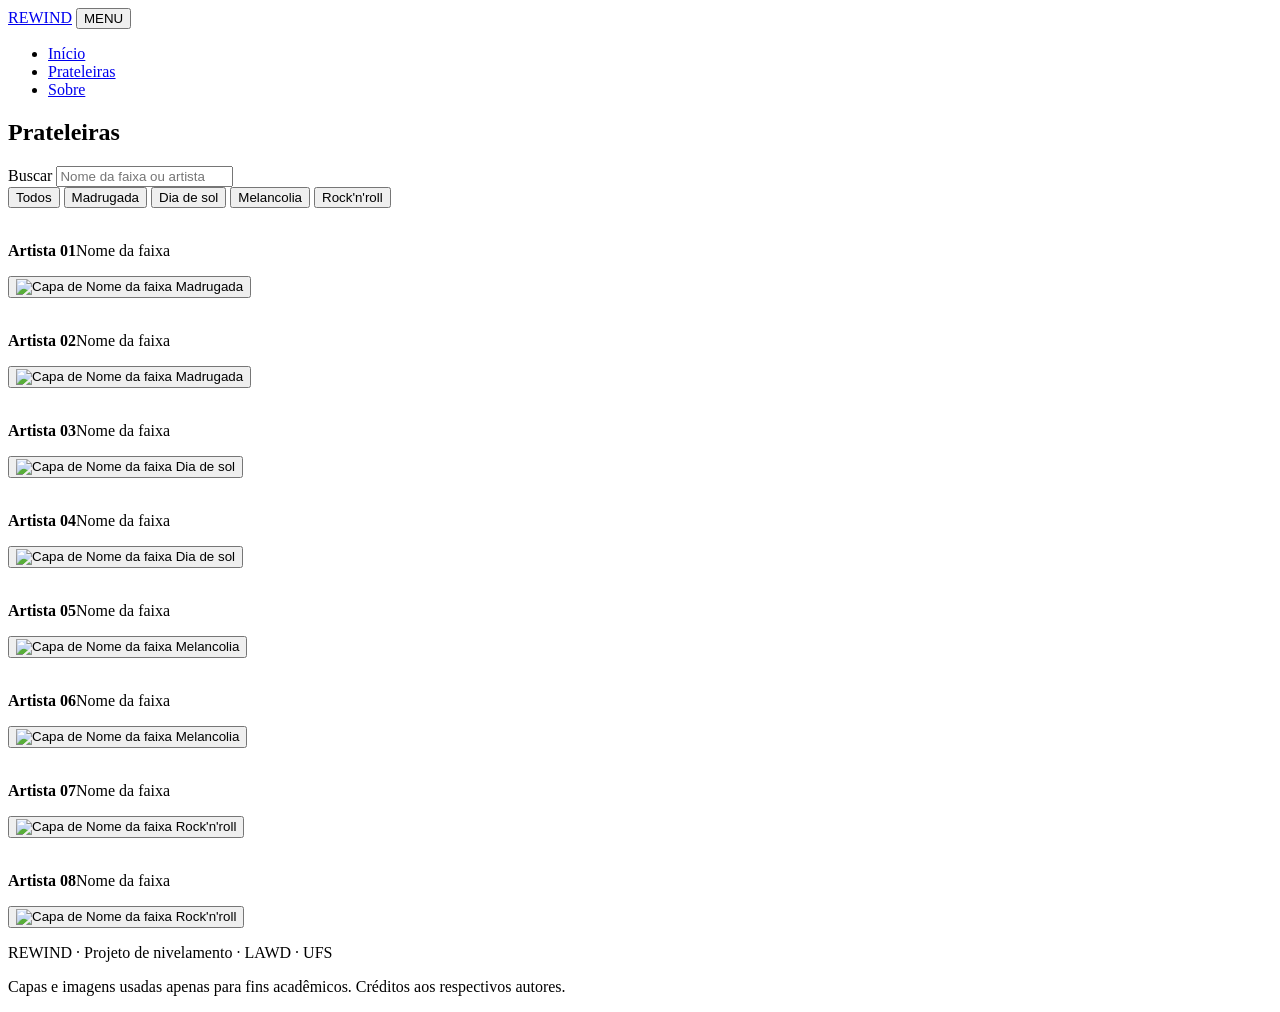
==== catalogo.html @ ed317846 "codigo puro em HTML" ====
<!doctype html>
<html lang="pt-BR">
  <head>
    <meta charset="UTF-8" />
    <meta name="viewport" content="width=device-width, initial-scale=1.0" />
    <title>Prateleiras · REWIND</title>

    <link rel="stylesheet" href="css/variaveis.css" />
    <link rel="stylesheet" href="css/base.css" />
    <link rel="stylesheet" href="css/componentes.css" />
  </head>
  <body>
    <header class="topo">
      <a href="index.html" class="logo">REWIND</a>
      <button class="menu-botao" type="button" aria-label="Abrir menu">
        MENU
      </button>
      <nav class="menu" aria-label="Principal">
        <ul>
          <li><a href="index.html">Início</a></li>
          <li><a href="catalogo.html" class="ativo">Prateleiras</a></li>
          <li><a href="sobre.html">Sobre</a></li>
        </ul>
      </nav>
    </header>

    <main>
      <section class="secao">
        <h1 class="secao-titulo">Prateleiras</h1>

        <!-- ========== BUSCA E FILTROS DE MOOD (ligados com JS na fase 3) ==========
           O data-mood de cada botão tem que bater com o data-mood das fitas. -->
        <div class="controles">
          <label for="busca">Buscar</label>
          <input
            type="search"
            id="busca"
            placeholder="Nome da faixa ou artista"
          />

          <div class="moods" id="moods">
            <button class="mo ativo" type="button" data-mood="todos">
              Todos
            </button>
            <button class="mo" type="button" data-mood="madrugada">
              Madrugada
            </button>
            <button class="mo" type="button" data-mood="sol">Dia de sol</button>
            <button class="mo" type="button" data-mood="melancolia">
              Melancolia
            </button>
            <button class="mo" type="button" data-mood="rock">
              Rock'n'roll
            </button>
          </div>
        </div>

        <!-- ========== FITAS ==========
           Na fase 2 essas fitas saem daqui e passam a ser geradas pelo JS
           a partir do array em js/dados.js. Por enquanto ficam fixas pra
           fechar o visual primeiro.
           Estrutura de cada fita: o K7 (.tp) fica ATRÁS da capa (.sl) e
           desliza pra fora no hover/toque, como o disco saindo da capa de vinil.
           - .tp-img  = foto do K7 (PNG com fundo transparente, em img/fitas/)
           - .lb      = camada de texto por cima do rótulo branco (artista + faixa)
           - .sl-capa = foto da música; .sl-selo = etiqueta com o mood -->
        <div class="grade-vhs" id="lista-fitas">
          <article class="vhs" data-mood="madrugada">
            <div class="tp">
              <img class="tp-img" src="img/fitas/k7.png" alt="" />
              <p class="lb"><b>Artista 01</b><span>Nome da faixa</span></p>
            </div>
            <button
              class="sl"
              type="button"
              aria-label="Abrir fita: Nome da faixa, Artista 01"
            >
              <img
                class="sl-capa"
                src="img/capas/madrugada-01.jpg"
                alt="Capa de Nome da faixa"
              />
              <span class="sl-selo">Madrugada</span>
            </button>
          </article>

          <article class="vhs" data-mood="madrugada">
            <div class="tp">
              <img class="tp-img" src="img/fitas/k7.png" alt="" />
              <p class="lb"><b>Artista 02</b><span>Nome da faixa</span></p>
            </div>
            <button
              class="sl"
              type="button"
              aria-label="Abrir fita: Nome da faixa, Artista 02"
            >
              <img
                class="sl-capa"
                src="img/capas/madrugada-02.jpg"
                alt="Capa de Nome da faixa"
              />
              <span class="sl-selo">Madrugada</span>
            </button>
          </article>

          <article class="vhs" data-mood="sol">
            <div class="tp">
              <img class="tp-img" src="img/fitas/k7.png" alt="" />
              <p class="lb"><b>Artista 03</b><span>Nome da faixa</span></p>
            </div>
            <button
              class="sl"
              type="button"
              aria-label="Abrir fita: Nome da faixa, Artista 03"
            >
              <img
                class="sl-capa"
                src="img/capas/sol-01.jpg"
                alt="Capa de Nome da faixa"
              />
              <span class="sl-selo">Dia de sol</span>
            </button>
          </article>

          <article class="vhs" data-mood="sol">
            <div class="tp">
              <img class="tp-img" src="img/fitas/k7.png" alt="" />
              <p class="lb"><b>Artista 04</b><span>Nome da faixa</span></p>
            </div>
            <button
              class="sl"
              type="button"
              aria-label="Abrir fita: Nome da faixa, Artista 04"
            >
              <img
                class="sl-capa"
                src="img/capas/sol-02.jpg"
                alt="Capa de Nome da faixa"
              />
              <span class="sl-selo">Dia de sol</span>
            </button>
          </article>

          <article class="vhs" data-mood="melancolia">
            <div class="tp">
              <img class="tp-img" src="img/fitas/k7.png" alt="" />
              <p class="lb"><b>Artista 05</b><span>Nome da faixa</span></p>
            </div>
            <button
              class="sl"
              type="button"
              aria-label="Abrir fita: Nome da faixa, Artista 05"
            >
              <img
                class="sl-capa"
                src="img/capas/melancolia-01.jpg"
                alt="Capa de Nome da faixa"
              />
              <span class="sl-selo">Melancolia</span>
            </button>
          </article>

          <article class="vhs" data-mood="melancolia">
            <div class="tp">
              <img class="tp-img" src="img/fitas/k7.png" alt="" />
              <p class="lb"><b>Artista 06</b><span>Nome da faixa</span></p>
            </div>
            <button
              class="sl"
              type="button"
              aria-label="Abrir fita: Nome da faixa, Artista 06"
            >
              <img
                class="sl-capa"
                src="img/capas/melancolia-02.jpg"
                alt="Capa de Nome da faixa"
              />
              <span class="sl-selo">Melancolia</span>
            </button>
          </article>

          <article class="vhs" data-mood="rock">
            <div class="tp">
              <img class="tp-img" src="img/fitas/k7.png" alt="" />
              <p class="lb"><b>Artista 07</b><span>Nome da faixa</span></p>
            </div>
            <button
              class="sl"
              type="button"
              aria-label="Abrir fita: Nome da faixa, Artista 07"
            >
              <img
                class="sl-capa"
                src="img/capas/rock-01.jpg"
                alt="Capa de Nome da faixa"
              />
              <span class="sl-selo">Rock'n'roll</span>
            </button>
          </article>

          <article class="vhs" data-mood="rock">
            <div class="tp">
              <img class="tp-img" src="img/fitas/k7.png" alt="" />
              <p class="lb"><b>Artista 08</b><span>Nome da faixa</span></p>
            </div>
            <button
              class="sl"
              type="button"
              aria-label="Abrir fita: Nome da faixa, Artista 08"
            >
              <img
                class="sl-capa"
                src="img/capas/rock-02.jpg"
                alt="Capa de Nome da faixa"
              />
              <span class="sl-selo">Rock'n'roll</span>
            </button>
          </article>
        </div>
      </section>
    </main>

    <footer class="rodape">
      <p>REWIND · Projeto de nivelamento · LAWD · UFS</p>
      <p>
        Capas e imagens usadas apenas para fins acadêmicos. Créditos aos
        respectivos autores.
      </p>
    </footer>

    <!-- Fase 2 em diante: descomentar quando os arquivos existirem
  <script src="js/dados.js"></script>
  <script src="js/main.js"></script>
  --></body>
</html>
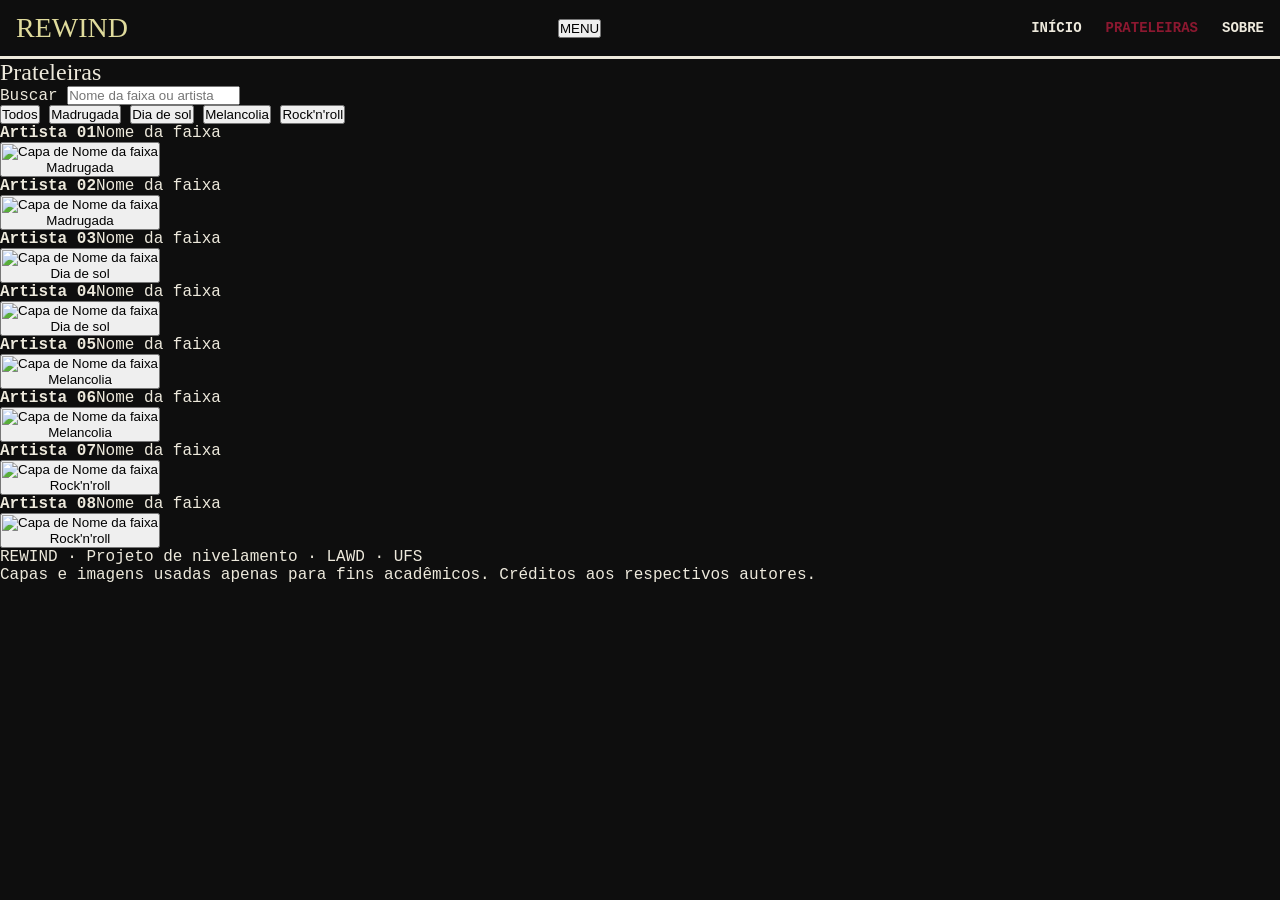
==== commit c815917e: "inicio da estilizacao" ====
--- a/catalogo.html
+++ b/catalogo.html
@@ -60,7 +60,7 @@
            a partir do array em js/dados.js. Por enquanto ficam fixas pra
            fechar o visual primeiro.
            Estrutura de cada fita: o K7 (.tp) fica ATRÁS da capa (.sl) e
-           desliza pra fora no hover/toque, como o disco saindo da capa de vinil.
+           desliza pra fora no hover/toque, como o disco saindo da capa de vinil no site do Andrews.
            - .tp-img  = foto do K7 (PNG com fundo transparente, em img/fitas/)
            - .lb      = camada de texto por cima do rótulo branco (artista + faixa)
            - .sl-capa = foto da música; .sl-selo = etiqueta com o mood -->
--- a/css/variaveis.css
+++ b/css/variaveis.css
@@ -0,0 +1,24 @@
+/* 
+Uso esse arquivo de variáveis CSS para definir as cores, fontes, e tudo que tiver a ver com a identidade visual do site;
+
+Colocamos as variáveis dentro de um seletor específico chamado roots que representa o elemento raiz de todo documento HTML
+Isso significa dizer que todas as variáveis definidas dentro do seletor :root estarão disponíveis para todos os elementos do documento
+
+*/
+
+:root {
+    /* Cores */
+    --cor-fundo: #0E0E0E; /* preto */
+    --cor-fundo-card: #171717; /* cinza escuro */
+    --cor-destaque: #6B1020; /* vermelho escuro */
+    --cor-destaque-hover: #8C1830; /* vermelho mais claro */
+    --cor-alerta: #E0DB9C; /* amarelo */
+
+    /* Textos e Bordas */
+    --cor-texto: #EDE9DC; /* branco */
+    --cor-borda: #EDE9DC; /* branco */
+
+    /* Tipografia */
+    --fonte-titulo: 'Shrikhand', Impact, "Arial Black", cursive;
+    --fonte-texto: 'DM Mono', "Courier New", Courier, monospace;
+}
--- a/css/base.css
+++ b/css/base.css
@@ -0,0 +1,30 @@
+*,*::before,*::after {
+    margin: 0;
+    padding: 0; /* Aqui eu meio que resetei o espaçamento que já vem do navegador para ter controle total do visual */
+    box-sizing: border-box;
+}
+
+body { 
+    background-color: var(--cor-fundo);
+    color: var(--cor-texto);
+    font-family: var(--fonte-texto);
+}
+
+/* Títulos */
+h1,h2,h3,h4,h5,h6 {
+    font-family: var(--fonte-titulo);
+    font-weight: normal; /* precisei colocar isso porque a fonte do titulo já é bem grossa, então não precisava de mais peso */
+}
+
+/* Links*/
+
+a {
+    text-decoration: none; /* Aqui eu removi o sublinhado dos links */
+    color: inherit; /* Descobri que o inherit faz com que o link herde a cor do elemento pai, então se o link estiver dentro de um parágrafo, ele vai ter a mesma cor do parágrafo */
+}
+
+/* Imagens */
+img {
+    max-width: 100%; /* Aqui eu fiz com que a imagem nunca ultrapasse o tamanho do elemento pai */
+    display: block; /* Aqui eu removi o espaçamento que o navegador coloca embaixo da imagem */
+}
--- a/css/componentes.css
+++ b/css/componentes.css
@@ -0,0 +1,43 @@
+/* 
+É com esse arquivo que vou criar os componentes reutilizáveis do projeto
+Estilizo partes específicas do site, como o cabeçalho, o rodapé, os cards, os botões, etc.
+*/
+
+/* Cabeçalho */
+.topo {
+    display: flex; /* faz o cabeçalho ser uma linha flexivel */
+    justify-content: space-between; /* Joga um item pra cada lado */
+    align-items: center; /* Centraliza os itens verticalmente */
+    padding: 12px 16px; /* Espaçamento interno */
+
+    border-bottom: 3px solid var(--cor-borda); /* Coloca uma borda embaixo do cabeçalho */
+}
+
+.logo{
+    font-family: var(--fonte-titulo); /* Coloca a fonte do titulo */
+    font-size: 28px; /* Coloca o tamanho da fonte do titulo */
+    color: var(--cor-alerta); /* Coloca a cor do titulo */
+    text-transform: uppercase; /* Coloca o titulo em caixa alta */
+}
+
+.menu-botao{
+    display: hidden; /* Esconde o botão do menu */
+}
+
+.menu ul {
+    list-style: none; /* Remove os marcadores da lista */
+    display: flex; /* Faz a lista ser uma linha flexivel */
+    gap: 24px; /* Coloca um espaçamento entre os itens da lista */
+}
+
+.menu a {
+    text-transform: uppercase; /* Coloca os links em caixa alta */
+    font-weight: bold; /* Coloca os links em negrito */
+    font-size: 14px; /* Coloca o tamanho da fonte dos links */
+    transition: color 0.3s; /* Coloca uma transição suave ao mudar de cor */
+}
+
+.menu a:hover,
+.menu a.ativo {
+    color: var(--cor-destaque-hover); /* Coloca a cor do link ao passar o mouse */
+}
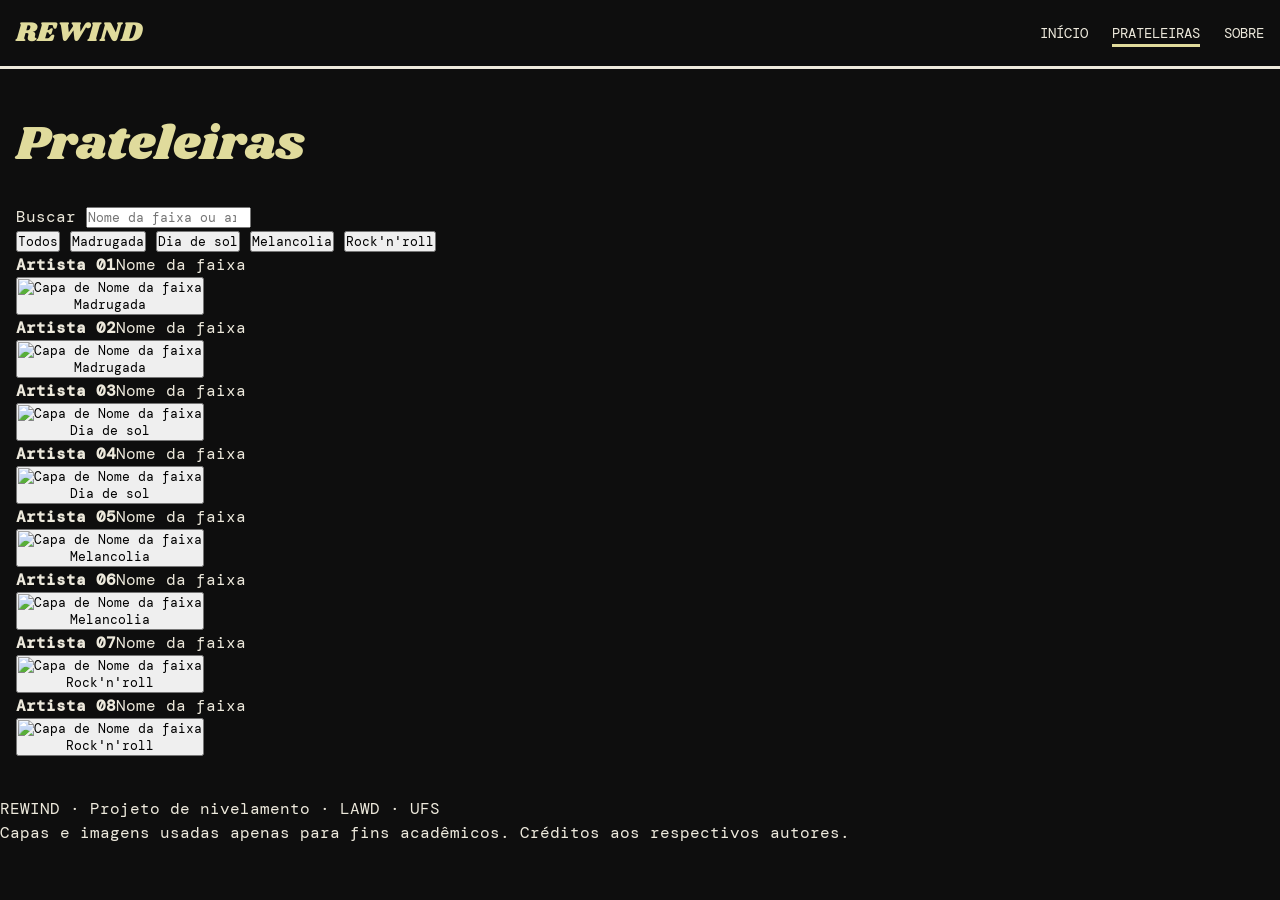
==== commit c63f724d: "Estilizacao parcial do site" ====
--- a/catalogo.html
+++ b/catalogo.html
@@ -58,13 +58,8 @@
         <!-- ========== FITAS ==========
            Na fase 2 essas fitas saem daqui e passam a ser geradas pelo JS
            a partir do array em js/dados.js. Por enquanto ficam fixas pra
-           fechar o visual primeiro.
-           Estrutura de cada fita: o K7 (.tp) fica ATRÁS da capa (.sl) e
-           desliza pra fora no hover/toque, como o disco saindo da capa de vinil no site do Andrews.
-           - .tp-img  = foto do K7 (PNG com fundo transparente, em img/fitas/)
-           - .lb      = camada de texto por cima do rótulo branco (artista + faixa)
-           - .sl-capa = foto da música; .sl-selo = etiqueta com o mood -->
-        <div class="grade-vhs" id="lista-fitas">
+           fechar o visual primeiro. -->
+        <div class="grade-fitas" id="lista-fitas">
           <article class="vhs" data-mood="madrugada">
             <div class="tp">
               <img class="tp-img" src="img/fitas/k7.png" alt="" />
@@ -228,8 +223,8 @@
       </p>
     </footer>
 
-    <!-- Fase 2 em diante: descomentar quando os arquivos existirem
+    <script src="js/main.js"></script>
+    <!-- Fase 2: depois de criar o dados.js, adicionar antes do main.js:
   <script src="js/dados.js"></script>
-  <script src="js/main.js"></script>
   --></body>
 </html>
--- a/css/variaveis.css
+++ b/css/variaveis.css
@@ -1,24 +1,36 @@
-/* 
-Uso esse arquivo de variáveis CSS para definir as cores, fontes, e tudo que tiver a ver com a identidade visual do site;
+/* ==========================================
+   VARIÁVEIS.CSS
+   Aqui guardamos nossas cores, fontes e 
+   medidas padrão do design brutalista.
+   ========================================== */
 
-Colocamos as variáveis dentro de um seletor específico chamado roots que representa o elemento raiz de todo documento HTML
-Isso significa dizer que todas as variáveis definidas dentro do seletor :root estarão disponíveis para todos os elementos do documento
-
-*/
+/* Importando as fontes do Google Fonts (o @import precisa ser a primeira coisa do arquivo) */
+@import url("https://fonts.googleapis.com/css2?family=DM+Mono:wght@400;500&family=Shrikhand&display=swap");
 
 :root {
-    /* Cores */
-    --cor-fundo: #0E0E0E; /* preto */
-    --cor-fundo-card: #171717; /* cinza escuro */
-    --cor-destaque: #6B1020; /* vermelho escuro */
-    --cor-destaque-hover: #8C1830; /* vermelho mais claro */
-    --cor-alerta: #E0DB9C; /* amarelo */
+  /* Cores baseadas no guia de estilo */
+  --cor-fundo: #0e0e0e; /* Preto */
+  --cor-fundo-card: #171717; /* Preto 2 */
+  --cor-destaque: #6b1020; /* Vinho */
+  --cor-destaque-hover: #8c1830;
+  --cor-alerta: #e0db9c; /* Amarelo pastel */
+  --cor-secundaria: #12233f; /* Azul escuro */
 
-    /* Textos e Bordas */
-    --cor-texto: #EDE9DC; /* branco */
-    --cor-borda: #EDE9DC; /* branco */
+  /* Textos e Bordas */
+  --cor-texto: #ede9dc; /* Off-white */
+  --cor-borda: #ede9dc;
 
-    /* Tipografia */
-    --fonte-titulo: 'Shrikhand', Impact, "Arial Black", cursive;
-    --fonte-texto: 'DM Mono', "Courier New", Courier, monospace;
-}+  /* Cor de cada mood (usada nos blocos da home e no "filtro" das capas) */
+  --mood-madrugada: #3b5b8f;
+  --mood-sol: #c9c27a;
+  --mood-melancolia: #8c1830;
+  --mood-rock: #5a1220;
+
+  /* Tipografia */
+  --fonte-titulo: "Shrikhand", Impact, "Arial Black", cursive;
+  --fonte-texto: "DM Mono", "Courier New", Courier, monospace;
+
+  /* Medidas que se repetem */
+  --borda: 3px solid var(--cor-borda);
+  --sombra: 6px 6px 0 var(--cor-destaque);
+}
--- a/css/base.css
+++ b/css/base.css
@@ -1,30 +1,51 @@
-*,*::before,*::after {
-    margin: 0;
-    padding: 0; /* Aqui eu meio que resetei o espaçamento que já vem do navegador para ter controle total do visual */
-    box-sizing: border-box;
+*,
+*::before,
+*::after {
+  margin: 0;
+  padding: 0; /* Reset do espaçamento do navegador para ter controle total do visual */
+  box-sizing: border-box;
 }
 
-body { 
-    background-color: var(--cor-fundo);
-    color: var(--cor-texto);
-    font-family: var(--fonte-texto);
+body {
+  background-color: var(--cor-fundo);
+  color: var(--cor-texto);
+  font-family: var(--fonte-texto);
+  line-height: 1.5;
 }
 
 /* Títulos */
-h1,h2,h3,h4,h5,h6 {
-    font-family: var(--fonte-titulo);
-    font-weight: normal; /* precisei colocar isso porque a fonte do titulo já é bem grossa, então não precisava de mais peso */
+h1,
+h2,
+h3,
+h4,
+h5,
+h6 {
+  font-family: var(--fonte-titulo);
+  font-weight: normal; /* A fonte do título já é bem grossa, não precisa de mais peso */
 }
 
-/* Links*/
-
+/* Links */
 a {
-    text-decoration: none; /* Aqui eu removi o sublinhado dos links */
-    color: inherit; /* Descobri que o inherit faz com que o link herde a cor do elemento pai, então se o link estiver dentro de um parágrafo, ele vai ter a mesma cor do parágrafo */
+  text-decoration: none; /* Remove o sublinhado dos links */
+  color: inherit; /* Faz com que o link herde a cor do elemento pai */
 }
 
 /* Imagens */
 img {
-    max-width: 100%; /* Aqui eu fiz com que a imagem nunca ultrapasse o tamanho do elemento pai */
-    display: block; /* Aqui eu removi o espaçamento que o navegador coloca embaixo da imagem */
-}+  max-width: 100%; /* Garante que a imagem nunca vaze da tela */
+  display: block; /* Remove o espaçamento invisível embaixo das imagens */
+}
+
+/* Botões herdam a fonte do site (por padrão o navegador usa outra) */
+button,
+input {
+  font-family: inherit;
+}
+
+/* Foco visível pra quem navega com teclado */
+a:focus-visible,
+button:focus-visible,
+input:focus-visible {
+  outline: 3px solid var(--cor-alerta);
+  outline-offset: 3px;
+}
--- a/css/componentes.css
+++ b/css/componentes.css
@@ -1,43 +1,154 @@
-/* 
-É com esse arquivo que vou criar os componentes reutilizáveis do projeto
-Estilizo partes específicas do site, como o cabeçalho, o rodapé, os cards, os botões, etc.
-*/
-
-/* Cabeçalho */
+/* --- CABEÇALHO --- */
 .topo {
-    display: flex; /* faz o cabeçalho ser uma linha flexivel */
-    justify-content: space-between; /* Joga um item pra cada lado */
-    align-items: center; /* Centraliza os itens verticalmente */
-    padding: 12px 16px; /* Espaçamento interno */
-
-    border-bottom: 3px solid var(--cor-borda); /* Coloca uma borda embaixo do cabeçalho */
+  display: flex; /* Faz o cabeçalho ser uma linha flexível */
+  justify-content: space-between; /* Joga um item pra cada lado (logo na esquerda, menu na direita) */
+  align-items: center; /* Centraliza os itens verticalmente */
+  flex-wrap: wrap; /* No celular o menu quebra pra linha de baixo */
+  padding: 12px 16px; /* Espaçamento interno */
+  border-bottom: 3px solid var(--cor-borda); /* Borda dura embaixo do cabeçalho */
 }
 
-.logo{
-    font-family: var(--fonte-titulo); /* Coloca a fonte do titulo */
-    font-size: 28px; /* Coloca o tamanho da fonte do titulo */
-    color: var(--cor-alerta); /* Coloca a cor do titulo */
-    text-transform: uppercase; /* Coloca o titulo em caixa alta */
+.logo {
+  font-family: var(--fonte-titulo);
+  font-size: 28px;
+  color: var(--cor-alerta);
+  text-transform: uppercase;
 }
 
-.menu-botao{
-    display: hidden; /* Esconde o botão do menu */
-}
-
+/* --- MENU / NAVEGAÇÃO --- */
 .menu ul {
-    list-style: none; /* Remove os marcadores da lista */
-    display: flex; /* Faz a lista ser uma linha flexivel */
-    gap: 24px; /* Coloca um espaçamento entre os itens da lista */
+  list-style: none; /* Tira as bolinhas da lista */
+  display: flex;
+  gap: 24px;
 }
 
 .menu a {
-    text-transform: uppercase; /* Coloca os links em caixa alta */
-    font-weight: bold; /* Coloca os links em negrito */
-    font-size: 14px; /* Coloca o tamanho da fonte dos links */
-    transition: color 0.3s; /* Coloca uma transição suave ao mudar de cor */
+  font-size: 14px;
+  text-transform: uppercase;
+  padding-bottom: 2px;
+  border-bottom: 3px solid transparent; /* Deixa o link com a mesma altura do hover, mas invisível */
 }
 
 .menu a:hover,
 .menu a.ativo {
-    color: var(--cor-destaque-hover); /* Coloca a cor do link ao passar o mouse */
-}+  border-bottom-color: var(
+    --cor-alerta
+  ); /* reserva o espaço da borda, mas deixa invisível */
+}
+
+/* O botão MENU só aparece no celular*/
+.menu-botao {
+  display: none; /* Esconde o botão no desktop */
+  background: var(--cor-destaque); /* Fundo Vinho (--cor-destaque) */
+  color: var(--cor-alerta); /* Texto Amarelo (--cor-alerta) */
+  border: 2px solid var(--cor-borda); /* Borda Off-white (--cor-borda) */
+  border-radius: 0;
+  padding: 6px 12px;
+  font-size: 13px;
+  cursor: pointer; /* Transforma o mouse numa "mãozinha" ao passar por cima (achei legal)*/
+}
+
+/* HERO (primeira tela da minha home) */
+.hero {
+  padding: 48px 16px 40px;
+}
+
+.hero-titulo {
+  font-size: clamp(
+    3.5rem,
+    18vw,
+    9rem
+  ); /* Faz o título crescer e encolher conforme a tela */
+  line-height: 1;
+  text-transform: uppercase;
+  color: var(--cor-texto);
+  text-shadow: 5px 5px 0 var(--cor-destaque); /* Sombra dura do título */
+  margin-bottom: 16px;
+}
+
+.hero-texto {
+  max-width: 36ch; /* Limita a largura do texto pra não ficar muito grande */
+  margin-bottom: 28px;
+}
+
+/* Botão */
+.botao {
+  display: inline-block;
+  background-color: var(--cor-destaque);
+  color: var(--cor-alerta);
+  border: var(--borda);
+  box-shadow: 6px 6px 0var (--cor-alerta);
+  padding: 12px 22px;
+  text-transform: uppercase;
+  transition:
+    0.15s,
+    box-shadow 0.15s; /* Faz a transição do hover ser suave */
+}
+
+.botao:hover {
+  background: var(--cor-destaque-hover);
+  transform: translate(-1px, -1px); /* O botão "sobe" e a sombra cresce */
+  box-shadow: px 9px 0 var(--cor-alerta);
+}
+
+.faixa {
+  overflow: hidden; /* Esconde a parte do texto que "vaza" da faixa */
+  background: var(--cor-destaque);
+  color: var(--cor-alerta);
+  border-block: var(--fonte-titulo);
+  padding: 8px 0;
+  font-family: var(--fonte-titulo);
+  text-transform: uppercase;
+}
+
+.faixa-trilho {
+  display: inline-block;
+  white-space: nowrap; /* Faz o texto não quebrar de linha */
+  animation: faixa-rolagem 20s linear infinite; /* Faz o texto rolar infinitamente */
+}
+
+@keyframes rolar {
+  to {
+    transform: translateX(-50%);
+  } /* Faz o texto rolar até sumir da tela */
+}
+
+/* SEÇÕES */
+
+.secao {
+  padding: 40px 16px;
+}
+
+.secao-azul {
+  background: var(--cor-secundaria);
+  border-block: var(--borda);
+}
+
+.secao-titulo {
+  font-size: clamp(1.8rem, 7vw, 3rem);
+  margin-bottom: 24px;
+  color: var(--cor-alerta);
+}
+
+/* Blocos de mood*/
+
+.grade-moods {
+  font-size: clamp(1.8rem, 7vw, 3rem);
+  grid-template-columns: repeat(auto-fit, minmax(150px, 1fr));
+  gap: 16px;
+}
+
+.mood-bloco {
+  display: flex;
+  align-items: flex-end; /* Faz o texto ficar embaixo da imagem */
+  min-height: 130px; /* Garante que todos os blocos tenham a mesma altura */
+  padding: 12px;
+  border: var(--borda);
+  box-shadow: var(--sombra);
+  font-family: var(--fonte-titulo);
+  font-size: 1.4rem;
+  color: var(--cor-texto);
+  transition:
+    transform 0.15s,
+    box-shadow 0.15s;
+}
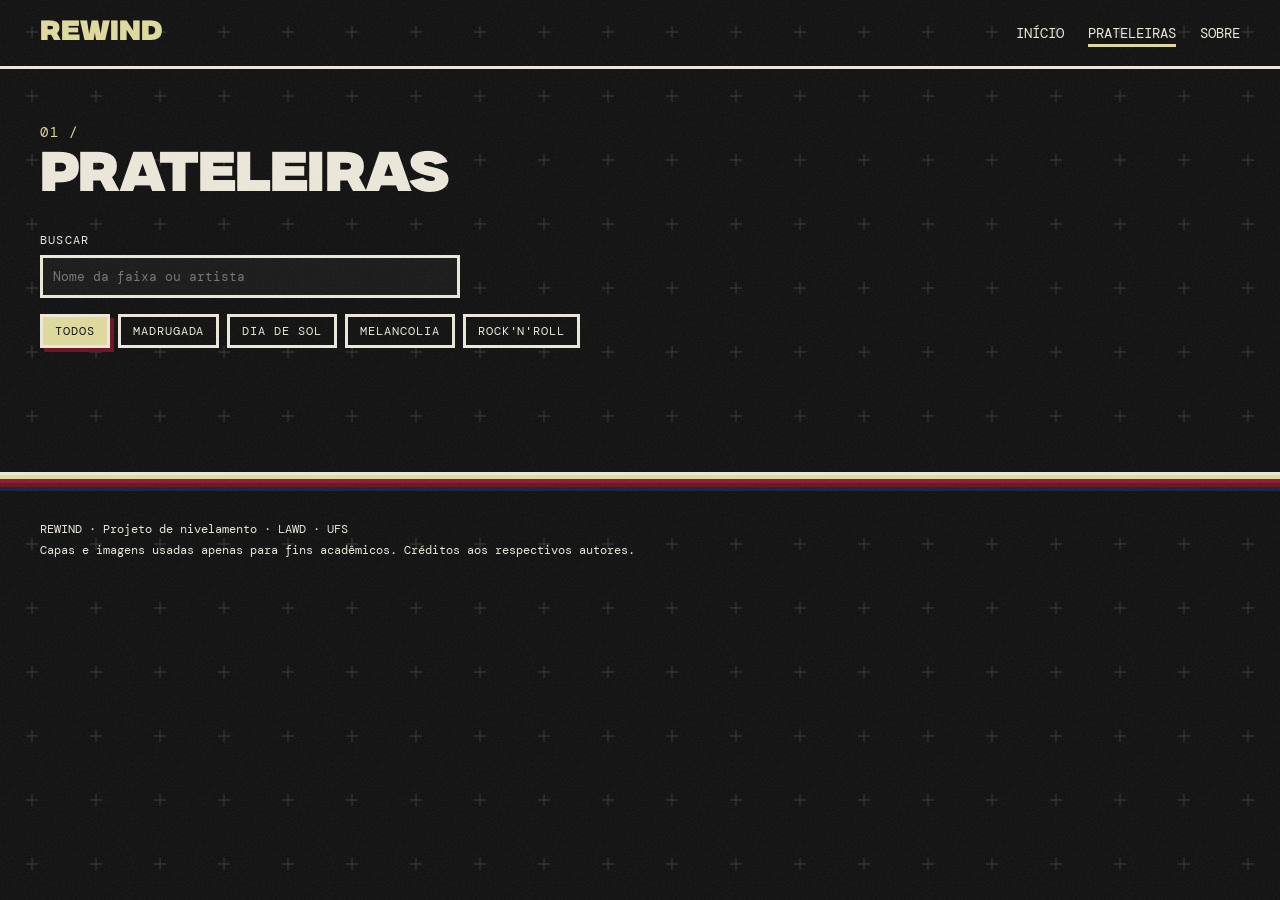
==== commit 73ab404b: "Fase 2 e 3: cards via JS, filtro e busca, fundo com textura, fontes" ====
--- a/catalogo.html
+++ b/catalogo.html
@@ -59,159 +59,7 @@
            Na fase 2 essas fitas saem daqui e passam a ser geradas pelo JS
            a partir do array em js/dados.js. Por enquanto ficam fixas pra
            fechar o visual primeiro. -->
-        <div class="grade-fitas" id="lista-fitas">
-          <article class="vhs" data-mood="madrugada">
-            <div class="tp">
-              <img class="tp-img" src="img/fitas/k7.png" alt="" />
-              <p class="lb"><b>Artista 01</b><span>Nome da faixa</span></p>
-            </div>
-            <button
-              class="sl"
-              type="button"
-              aria-label="Abrir fita: Nome da faixa, Artista 01"
-            >
-              <img
-                class="sl-capa"
-                src="img/capas/madrugada-01.jpg"
-                alt="Capa de Nome da faixa"
-              />
-              <span class="sl-selo">Madrugada</span>
-            </button>
-          </article>
-
-          <article class="vhs" data-mood="madrugada">
-            <div class="tp">
-              <img class="tp-img" src="img/fitas/k7.png" alt="" />
-              <p class="lb"><b>Artista 02</b><span>Nome da faixa</span></p>
-            </div>
-            <button
-              class="sl"
-              type="button"
-              aria-label="Abrir fita: Nome da faixa, Artista 02"
-            >
-              <img
-                class="sl-capa"
-                src="img/capas/madrugada-02.jpg"
-                alt="Capa de Nome da faixa"
-              />
-              <span class="sl-selo">Madrugada</span>
-            </button>
-          </article>
-
-          <article class="vhs" data-mood="sol">
-            <div class="tp">
-              <img class="tp-img" src="img/fitas/k7.png" alt="" />
-              <p class="lb"><b>Artista 03</b><span>Nome da faixa</span></p>
-            </div>
-            <button
-              class="sl"
-              type="button"
-              aria-label="Abrir fita: Nome da faixa, Artista 03"
-            >
-              <img
-                class="sl-capa"
-                src="img/capas/sol-01.jpg"
-                alt="Capa de Nome da faixa"
-              />
-              <span class="sl-selo">Dia de sol</span>
-            </button>
-          </article>
-
-          <article class="vhs" data-mood="sol">
-            <div class="tp">
-              <img class="tp-img" src="img/fitas/k7.png" alt="" />
-              <p class="lb"><b>Artista 04</b><span>Nome da faixa</span></p>
-            </div>
-            <button
-              class="sl"
-              type="button"
-              aria-label="Abrir fita: Nome da faixa, Artista 04"
-            >
-              <img
-                class="sl-capa"
-                src="img/capas/sol-02.jpg"
-                alt="Capa de Nome da faixa"
-              />
-              <span class="sl-selo">Dia de sol</span>
-            </button>
-          </article>
-
-          <article class="vhs" data-mood="melancolia">
-            <div class="tp">
-              <img class="tp-img" src="img/fitas/k7.png" alt="" />
-              <p class="lb"><b>Artista 05</b><span>Nome da faixa</span></p>
-            </div>
-            <button
-              class="sl"
-              type="button"
-              aria-label="Abrir fita: Nome da faixa, Artista 05"
-            >
-              <img
-                class="sl-capa"
-                src="img/capas/melancolia-01.jpg"
-                alt="Capa de Nome da faixa"
-              />
-              <span class="sl-selo">Melancolia</span>
-            </button>
-          </article>
-
-          <article class="vhs" data-mood="melancolia">
-            <div class="tp">
-              <img class="tp-img" src="img/fitas/k7.png" alt="" />
-              <p class="lb"><b>Artista 06</b><span>Nome da faixa</span></p>
-            </div>
-            <button
-              class="sl"
-              type="button"
-              aria-label="Abrir fita: Nome da faixa, Artista 06"
-            >
-              <img
-                class="sl-capa"
-                src="img/capas/melancolia-02.jpg"
-                alt="Capa de Nome da faixa"
-              />
-              <span class="sl-selo">Melancolia</span>
-            </button>
-          </article>
-
-          <article class="vhs" data-mood="rock">
-            <div class="tp">
-              <img class="tp-img" src="img/fitas/k7.png" alt="" />
-              <p class="lb"><b>Artista 07</b><span>Nome da faixa</span></p>
-            </div>
-            <button
-              class="sl"
-              type="button"
-              aria-label="Abrir fita: Nome da faixa, Artista 07"
-            >
-              <img
-                class="sl-capa"
-                src="img/capas/rock-01.jpg"
-                alt="Capa de Nome da faixa"
-              />
-              <span class="sl-selo">Rock'n'roll</span>
-            </button>
-          </article>
-
-          <article class="vhs" data-mood="rock">
-            <div class="tp">
-              <img class="tp-img" src="img/fitas/k7.png" alt="" />
-              <p class="lb"><b>Artista 08</b><span>Nome da faixa</span></p>
-            </div>
-            <button
-              class="sl"
-              type="button"
-              aria-label="Abrir fita: Nome da faixa, Artista 08"
-            >
-              <img
-                class="sl-capa"
-                src="img/capas/rock-02.jpg"
-                alt="Capa de Nome da faixa"
-              />
-              <span class="sl-selo">Rock'n'roll</span>
-            </button>
-          </article>
-        </div>
+        <div class="grade-fitas" id="lista-fitas"></div>
       </section>
     </main>
 
@@ -222,9 +70,7 @@
         respectivos autores.
       </p>
     </footer>
-
+    <script src="js/dados.js"></script>
     <script src="js/main.js"></script>
-    <!-- Fase 2: depois de criar o dados.js, adicionar antes do main.js:
-  <script src="js/dados.js"></script>
-  --></body>
+  </body>
 </html>
--- a/css/variaveis.css
+++ b/css/variaveis.css
@@ -5,7 +5,38 @@
    ========================================== */
 
 /* Importando as fontes do Google Fonts (o @import precisa ser a primeira coisa do arquivo) */
-@import url("https://fonts.googleapis.com/css2?family=DM+Mono:wght@400;500&family=Shrikhand&display=swap");
+@import url("https://fonts.googleapis.com/css2?family=DM+Mono:wght@400;500&display=swap");
+
+/* Fonte dos títulos (arquivo local, na pasta fonts/).
+   O caminho começa com ../ porque este CSS está dentro de css/ e a pasta fonts/ fica ao lado dela. */
+@font-face {
+  font-family: "JHC Mauriac";
+  src:
+    url("../fonts/JHCMauriac-ExtraBold.otf") format("opentype"),
+    url("../fonts/JHCMauriac-ExtraBold.ttf") format("truetype");
+  /* Só existe o peso ExtraBold. Declarar o intervalo evita que o navegador invente um negrito falso. */
+  font-weight: 100 900;
+  font-style: normal;
+  font-display: swap; /* Mostra a fonte reserva enquanto a nossa carrega */
+}
+
+@font-face {
+  font-family: "JHC Mauriac";
+  src:
+    url("../fonts/JHCMauriac-ExtraBoldItalic.otf") format("opentype"),
+    url("../fonts/JHCMauriac-ExtraBoldItalic.ttf") format("truetype");
+  font-weight: 100 900;
+  font-style: italic;
+  font-display: swap;
+}
+
+@font-face {
+  font-family: "Milker";
+  src: url("../fonts/Milker.otf") format("opentype");
+  font-weight: normal;
+  font-style: normal;
+  font-display: swap;
+}
 
 :root {
   /* Cores baseadas no guia de estilo */
@@ -27,10 +58,29 @@
   --mood-rock: #5a1220;
 
   /* Tipografia */
-  --fonte-titulo: "Shrikhand", Impact, "Arial Black", cursive;
+  --fonte-mauriac:
+    "JHC Mauriac", Georgia, "Times New Roman", serif; /* Serifa larga e pesada, mais retrô */
+  --fonte-milker:
+    "Milker", Impact, "Arial Black", sans-serif; /* Sem serifa, extra larga, mais brutalista */
+  --fonte-titulo: var(
+    --fonte-milker
+  ); /* PARA COMPARAR: troque por var(--fonte-mauriac) */
   --fonte-texto: "DM Mono", "Courier New", Courier, monospace;
 
   /* Medidas que se repetem */
   --borda: 3px solid var(--cor-borda);
   --sombra: 6px 6px 0 var(--cor-destaque);
+
+  /* Listras horizontais, tiradas das capas de VHS retrô. Aparecem em vários lugares do site pra amarrar o visual */
+  --listras: linear-gradient(
+    to bottom,
+    var(--cor-alerta) 0 25%,
+    var(--cor-destaque-hover) 25% 50%,
+    var(--cor-destaque) 50% 75%,
+    var(--cor-secundaria) 75% 100%
+  );
+
+  /* Largura máxima do conteúdo em telas grandes */
+  --largura-max: 1200px;
+  --margem-lateral: max(16px, calc((100vw - var(--largura-max)) / 2));
 }
--- a/css/base.css
+++ b/css/base.css
@@ -1,3 +1,8 @@
+/* ==========================================
+   BASE.CSS
+   Reset de navegador e estilos globais de tags
+   ========================================== */
+
 *,
 *::before,
 *::after {
@@ -49,3 +54,41 @@
   outline: 3px solid var(--cor-alerta);
   outline-offset: 3px;
 }
+
+/* ==========================================
+   FUNDO COM TEXTURA (sem gradiente)
+   Três camadas, todas em SVG dentro do próprio CSS:
+   1) cruzinhas de registro de impressão no fundo
+   2) grão de filme por cima de tudo
+   3) pontilhado (meio-tom) nas seções azuis
+   ========================================== */
+
+/* 1) Cruzinhas: ficam ATRÁS do conteúdo (z-index negativo) */
+body::before {
+  content: "";
+  position: fixed; /* Acompanha a tela quando rola */
+  inset: 0;
+  z-index: -1;
+  pointer-events: none; /* Não atrapalha cliques */
+  background-image: url("data:image/svg+xml,%3Csvg xmlns='http://www.w3.org/2000/svg' width='64' height='64'%3E%3Cpath d='M32 26v12M26 32h12' stroke='%23EDE9DC' stroke-width='1.5' fill='none'/%3E%3C/svg%3E");
+  background-size: 64px 64px;
+  opacity: 0.14;
+}
+
+/* 2) Grão: fica POR CIMA de tudo, bem fraquinho, e dá cara de impressão/fita antiga */
+body::after {
+  content: "";
+  position: fixed;
+  inset: 0;
+  z-index: 100;
+  pointer-events: none;
+  background-image: url("data:image/svg+xml,%3Csvg xmlns='http://www.w3.org/2000/svg' width='200' height='200'%3E%3Cfilter id='n'%3E%3CfeTurbulence type='fractalNoise' baseFrequency='.8' numOctaves='2' stitchTiles='stitch'/%3E%3CfeColorMatrix type='saturate' values='0'/%3E%3C/filter%3E%3Crect width='100%25' height='100%25' filter='url%28%23n%29'/%3E%3C/svg%3E");
+  background-size: 200px 200px;
+  opacity: 0.1; /* Aumente pra mais grão, diminua pra menos */
+}
+
+/* 3) Pontilhado nas seções azuis (a cor azul continua vindo do .secao-azul) */
+.secao-azul {
+  background-image: url("data:image/svg+xml,%3Csvg xmlns='http://www.w3.org/2000/svg' width='10' height='10'%3E%3Ccircle cx='5' cy='5' r='1.2' fill='%23EDE9DC' fill-opacity='.12'/%3E%3C/svg%3E");
+  background-size: 10px 10px;
+}
--- a/css/componentes.css
+++ b/css/componentes.css
@@ -1,16 +1,22 @@
+/* Contador automático das seções: gera o "01 /", "02 /" sem mexer no HTML */
+body {
+  counter-reset: secao;
+}
+
 /* --- CABEÇALHO --- */
 .topo {
   display: flex; /* Faz o cabeçalho ser uma linha flexível */
   justify-content: space-between; /* Joga um item pra cada lado (logo na esquerda, menu na direita) */
   align-items: center; /* Centraliza os itens verticalmente */
   flex-wrap: wrap; /* No celular o menu quebra pra linha de baixo */
-  padding: 12px 16px; /* Espaçamento interno */
-  border-bottom: 3px solid var(--cor-borda); /* Borda dura embaixo do cabeçalho */
+  padding: 12px var(--margem-lateral); /* Espaçamento interno; a lateral acompanha a largura máxima */
+  border-bottom: var(--borda); /* Borda dura embaixo do cabeçalho */
 }
 
 .logo {
   font-family: var(--fonte-titulo);
   font-size: 28px;
+  letter-spacing: 0;
   color: var(--cor-alerta);
   text-transform: uppercase;
 }
@@ -26,97 +32,135 @@
   font-size: 14px;
   text-transform: uppercase;
   padding-bottom: 2px;
-  border-bottom: 3px solid transparent; /* Deixa o link com a mesma altura do hover, mas invisível */
+  border-bottom: 3px solid transparent; /* Reserva o espaço da linha pra nada "pular" no hover */
 }
 
 .menu a:hover,
 .menu a.ativo {
   border-bottom-color: var(
     --cor-alerta
-  ); /* reserva o espaço da borda, mas deixa invisível */
-}
-
-/* O botão MENU só aparece no celular*/
+  ); /* Linha amarela na página atual e no hover */
+}
+
+/* O botão MENU só aparece no celular (veja o @media lá embaixo) */
 .menu-botao {
-  display: none; /* Esconde o botão no desktop */
-  background: var(--cor-destaque); /* Fundo Vinho (--cor-destaque) */
-  color: var(--cor-alerta); /* Texto Amarelo (--cor-alerta) */
-  border: 2px solid var(--cor-borda); /* Borda Off-white (--cor-borda) */
+  display: none;
+  background: var(--cor-destaque);
+  color: var(--cor-alerta);
+  border: 2px solid var(--cor-borda);
   border-radius: 0;
   padding: 6px 12px;
   font-size: 13px;
-  cursor: pointer; /* Transforma o mouse numa "mãozinha" ao passar por cima (achei legal)*/
-}
-
-/* HERO (primeira tela da minha home) */
+  cursor: pointer;
+}
+
+/* --- HERO (primeira tela da home) --- */
 .hero {
-  padding: 48px 16px 40px;
+  display: grid;
+  grid-template-columns: 1fr auto; /* Texto de um lado, botão do outro */
+  gap: 20px 32px;
+  align-items: end;
+  padding: 40px var(--margem-lateral) 0;
 }
 
 .hero-titulo {
+  grid-column: 1 / -1; /* O título ocupa a linha inteira */
   font-size: clamp(
-    3.5rem,
-    18vw,
-    9rem
-  ); /* Faz o título crescer e encolher conforme a tela */
-  line-height: 1;
+    3rem,
+    14vw,
+    9.5rem
+  ); /* Fonte larga: o tamanho máximo é bem menor que o de uma fonte condensada */
+  line-height: 0.85;
+  letter-spacing: -0.02em; /* Aperta as letras do título gigante */
   text-transform: uppercase;
   color: var(--cor-texto);
-  text-shadow: 5px 5px 0 var(--cor-destaque); /* Sombra dura do título */
-  margin-bottom: 16px;
+  text-shadow: 6px 6px 0 var(--cor-destaque); /* Sombra dura, sem blur: assinatura brutalista */
 }
 
 .hero-texto {
-  max-width: 36ch; /* Limita a largura do texto pra não ficar muito grande */
-  margin-bottom: 28px;
-}
-
-/* Botão */
+  max-width: 40ch;
+  padding-left: 14px;
+  border-left: 6px solid var(--cor-alerta); /* Barra amarela ao lado do texto */
+  font-size: 16px;
+}
+
+/* Faixa de listras no fim do hero (não precisa de HTML) */
+.hero::after {
+  content: "";
+  grid-column: 1 / -1;
+  height: 28px;
+  margin-top: 24px;
+  background: var(--listras);
+}
+
+/* --- BOTÃO --- */
 .botao {
   display: inline-block;
-  background-color: var(--cor-destaque);
+  background: var(--cor-destaque);
   color: var(--cor-alerta);
   border: var(--borda);
-  box-shadow: 6px 6px 0var (--cor-alerta);
-  padding: 12px 22px;
+  box-shadow: 6px 6px 0 var(--cor-alerta);
+  padding: 10px 24px;
+  font-family: var(--fonte-titulo);
+  font-size: 1rem;
+  letter-spacing: 0;
   text-transform: uppercase;
   transition:
-    0.15s,
-    box-shadow 0.15s; /* Faz a transição do hover ser suave */
+    transform 0.15s,
+    box-shadow 0.15s;
 }
 
 .botao:hover {
   background: var(--cor-destaque-hover);
-  transform: translate(-1px, -1px); /* O botão "sobe" e a sombra cresce */
-  box-shadow: px 9px 0 var(--cor-alerta);
-}
-
+  transform: translate(-3px, -3px); /* O botão "sobe" e a sombra cresce */
+  box-shadow: 9px 9px 0 var(--cor-alerta);
+}
+
+/* --- FAIXA ROLANDO --- */
 .faixa {
-  overflow: hidden; /* Esconde a parte do texto que "vaza" da faixa */
+  overflow: hidden; /* Esconde o que passa da tela */
   background: var(--cor-destaque);
   color: var(--cor-alerta);
-  border-block: var(--fonte-titulo);
+  border-block: var(--borda);
   padding: 8px 0;
   font-family: var(--fonte-titulo);
+  font-size: 1rem;
+  letter-spacing: 0.02em;
   text-transform: uppercase;
 }
 
 .faixa-trilho {
-  display: inline-block;
-  white-space: nowrap; /* Faz o texto não quebrar de linha */
-  animation: faixa-rolagem 20s linear infinite; /* Faz o texto rolar infinitamente */
+  display: flex;
+  width: max-content; /* O trilho tem a largura dos dois grupos juntos */
+  animation: rolar 30s linear infinite;
+}
+
+/* Cada grupo tem no mínimo a largura da tela, então nunca sobra espaço vazio.
+   Os dois grupos são idênticos: andar 50% e recomeçar não dá "pulo". */
+.faixa-grupo {
+  display: flex;
+  flex-shrink: 0; /* Não deixa o grupo encolher */
+  justify-content: space-around; /* Espalha as palavras pela largura toda */
+  align-items: center;
+  min-width: 100vw;
+  gap: 24px;
+  white-space: nowrap; /* Não deixa o texto quebrar de linha */
 }
 
 @keyframes rolar {
   to {
     transform: translateX(-50%);
-  } /* Faz o texto rolar até sumir da tela */
-}
-
-/* SEÇÕES */
-
+  }
+}
+
+/* Passou o mouse, o letreiro para (dá pra ler com calma) */
+.faixa:hover .faixa-trilho {
+  animation-play-state: paused;
+}
+
+/* --- SEÇÕES --- */
 .secao {
-  padding: 40px 16px;
+  padding: 56px var(--margem-lateral);
 }
 
 .secao-azul {
@@ -125,30 +169,401 @@
 }
 
 .secao-titulo {
-  font-size: clamp(1.8rem, 7vw, 3rem);
-  margin-bottom: 24px;
+  margin-bottom: 28px;
+  font-size: clamp(2rem, 6vw, 3.5rem);
+  line-height: 1;
+  letter-spacing: -0.01em;
+  text-transform: uppercase;
+  color: var(--cor-texto);
+}
+
+/* "01 /" em cima de cada título, numerado sozinho pelo contador */
+.secao-titulo::before {
+  counter-increment: secao;
+  content: "0" counter(secao) " /";
+  display: block;
+  margin-bottom: 8px;
+  font-family: var(--fonte-texto);
+  font-size: 0.9rem;
+  letter-spacing: 0.12em;
   color: var(--cor-alerta);
 }
 
-/* Blocos de mood*/
-
+/* --- BLOCOS DE MOOD (home) --- */
 .grade-moods {
-  font-size: clamp(1.8rem, 7vw, 3rem);
-  grid-template-columns: repeat(auto-fit, minmax(150px, 1fr));
-  gap: 16px;
+  counter-reset: mood;
+  display: grid;
+  grid-template-columns: repeat(
+    auto-fit,
+    minmax(190px, 1fr)
+  ); /* Quantas colunas couberem */
+  gap: 20px;
 }
 
 .mood-bloco {
+  position: relative;
   display: flex;
-  align-items: flex-end; /* Faz o texto ficar embaixo da imagem */
-  min-height: 130px; /* Garante que todos os blocos tenham a mesma altura */
-  padding: 12px;
+  flex-direction: column;
+  justify-content: flex-end; /* Nome do mood embaixo */
+  min-height: 190px;
+  padding: 14px 14px 40px; /* O espaço de baixo é pras listras */
   border: var(--borda);
   box-shadow: var(--sombra);
   font-family: var(--fonte-titulo);
-  font-size: 1.4rem;
+  font-size: 1.8rem;
+  line-height: 1;
+  text-transform: uppercase;
   color: var(--cor-texto);
+  background-image: var(--listras);
+  background-size: 100% 20px;
+  background-position: bottom;
+  background-repeat: no-repeat;
   transition:
     transform 0.15s,
     box-shadow 0.15s;
 }
+
+/* Número no canto de cima e seta no canto direito */
+.mood-bloco::before {
+  counter-increment: mood;
+  content: "0" counter(mood);
+  position: absolute;
+  top: 12px;
+  left: 14px;
+  font-family: var(--fonte-texto);
+  font-size: 0.9rem;
+  letter-spacing: 0.1em;
+}
+
+.mood-bloco::after {
+  content: "→";
+  position: absolute;
+  top: 8px;
+  right: 14px;
+  font-family: var(--fonte-texto);
+  font-size: 1.4rem;
+}
+
+.mood-bloco:hover {
+  transform: translate(-3px, -3px);
+  box-shadow: 9px 9px 0 var(--cor-alerta);
+}
+
+.mood-madrugada {
+  background-color: var(--mood-madrugada);
+}
+.mood-sol {
+  background-color: var(--mood-sol);
+  color: var(--cor-fundo);
+} /* Fundo claro: texto escuro */
+.mood-melancolia {
+  background-color: var(--mood-melancolia);
+}
+.mood-rock {
+  background-color: var(--mood-rock);
+}
+
+/* --- BUSCA E FILTROS (catálogo) --- */
+.controles label {
+  display: block;
+  margin-bottom: 6px;
+  font-size: 12px;
+  letter-spacing: 0.1em;
+  text-transform: uppercase;
+}
+
+.controles input {
+  width: 100%;
+  max-width: 420px;
+  margin-bottom: 16px;
+  padding: 10px;
+  background: var(--cor-fundo-card);
+  color: var(--cor-texto);
+  border: var(--borda);
+  border-radius: 0;
+}
+
+.moods {
+  display: flex;
+  flex-wrap: wrap;
+  gap: 8px;
+  margin-bottom: 36px;
+}
+
+.mo {
+  background: transparent;
+  color: var(--cor-texto);
+  border: var(--borda);
+  border-radius: 0;
+  padding: 6px 12px;
+  font-size: 12px;
+  letter-spacing: 0.08em;
+  text-transform: uppercase;
+  cursor: pointer;
+}
+
+.mo:hover {
+  background: var(--cor-destaque);
+}
+
+.mo.ativo {
+  background: var(--cor-alerta);
+  color: var(--cor-fundo);
+  box-shadow: 4px 4px 0 var(--cor-destaque);
+}
+
+/* --- FITAS (capa vertical + K7 saindo de dentro) --- */
+.grade-fitas {
+  display: grid;
+  grid-template-columns: repeat(auto-fit, minmax(230px, 1fr));
+  gap: 32px 20px;
+}
+
+/* Cada card é um quadrado; a capa ocupa 70% da largura e o K7 sai pela direita */
+.vhs {
+  position: relative;
+  width: 100%;
+  aspect-ratio: 1 / 1;
+}
+
+/* Cor de cada mood: vira o "filtro" colorido da foto (duotone) */
+.vhs[data-mood="madrugada"] {
+  --mood-cor: var(--mood-madrugada);
+}
+.vhs[data-mood="sol"] {
+  --mood-cor: var(--mood-sol);
+}
+.vhs[data-mood="melancolia"] {
+  --mood-cor: var(--mood-melancolia);
+}
+.vhs[data-mood="rock"] {
+  --mood-cor: var(--mood-rock);
+}
+
+/* A CAPA (botão) fica na frente, z-index maior */
+.sl {
+  position: absolute;
+  left: 0;
+  top: 0;
+  width: 70%;
+  height: 100%;
+  z-index: 2;
+  padding: 0;
+  border: var(--borda);
+  border-radius: 0;
+  background: var(--mood-cor, var(--cor-destaque));
+  cursor: pointer;
+  display: block;
+  overflow: hidden;
+}
+
+/* Listras no pé da capa, igual capa de VHS */
+.sl::before {
+  content: "";
+  position: absolute;
+  left: 0;
+  right: 0;
+  bottom: 0;
+  height: 18px;
+  z-index: 1;
+  background: var(--listras);
+}
+
+/* Foto em preto e branco + multiply = foto tingida com a cor do mood.
+   No hover a foto volta com as cores originais. Pra desligar, apague essas 2 linhas. */
+.sl-capa {
+  width: 100%;
+  height: 100%;
+  object-fit: cover; /* Preenche sem deformar */
+  filter: grayscale(1) contrast(1.15);
+  mix-blend-mode: multiply;
+  transition: filter 0.3s;
+  color: transparent; /* Esconde o texto "alt" enquanto a imagem não existe */
+  font-size: 0;
+}
+
+/* Textura de capa gasta por cima da foto (img/texturas/desgaste.png).
+   Se o arquivo ainda não existe, simplesmente não aparece nada. */
+.sl::after {
+  content: "";
+  position: absolute;
+  inset: 0;
+  z-index: 1;
+  pointer-events: none; /* O clique passa direto pro botão */
+  background: url("../img/texturas/desgaste.png") center / 100% 100% no-repeat;
+}
+
+.sl-selo {
+  position: absolute;
+  left: 8px;
+  bottom: 28px;
+  z-index: 2;
+  padding: 2px 6px;
+  background: var(--cor-alerta);
+  color: var(--cor-fundo);
+  border: 2px solid var(--cor-borda);
+  font-size: 11px;
+  letter-spacing: 0.08em;
+  text-transform: uppercase;
+}
+
+/* O K7 fica ATRÁS da capa (z-index menor) e já aparece um pouquinho pra fora, igual o disco de vinil */
+.tp {
+  position: absolute;
+  left: 10%;
+  top: 6%;
+  width: 55%;
+  height: 88%;
+  z-index: 1;
+  transform: translateX(30%);
+  transition: transform 0.45s ease;
+}
+
+.tp-img {
+  width: 100%;
+  height: 100%;
+  object-fit: contain;
+}
+
+/* Texto do artista e da faixa por cima do rótulo branco do K7.
+   ATENÇÃO: top/right/width dependem do PNG escolhido, ajuste olhando o resultado. */
+.lb {
+  position: absolute;
+  top: 6%;
+  bottom: 6%;
+  right: 7%;
+  width: 34%;
+  writing-mode: vertical-rl; /* Texto na vertical, como nas referências */
+  color: var(--cor-fundo);
+  font-size: 12px;
+  line-height: 1.2;
+  overflow: hidden;
+}
+
+.lb b,
+.lb span {
+  display: block;
+}
+
+/* K7 desliza todo pra fora: no hover (mouse), no teclado e quando o JS põe a classe "aberta" (toque) */
+.vhs.aberta .tp,
+.vhs:has(.sl:focus-visible) .tp {
+  transform: translateX(64%);
+}
+
+.vhs.aberta .sl-capa {
+  filter: none;
+  mix-blend-mode: normal;
+}
+
+@media (hover: hover) {
+  .vhs:hover .tp {
+    transform: translateX(64%);
+  }
+  .vhs:hover .sl-capa {
+    filter: none;
+    mix-blend-mode: normal;
+  }
+}
+
+/* ===== PLACEHOLDER DO K7 =====
+   Enquanto não existe o k7.png, este bloco desenha uma "caixa" no lugar.
+   QUANDO O PNG CHEGAR: apague tudo daqui até o fim deste bloco. */
+.tp {
+  background: var(--cor-fundo-card);
+  border: var(--borda);
+}
+
+.lb {
+  background: var(--cor-texto);
+  padding: 6px 4px;
+}
+/* ===== FIM DO PLACEHOLDER ===== */
+
+/* Mensagem quando a busca/filtro não acha nenhuma fita */
+.vazio {
+  padding: 24px;
+  border: 3px dashed var(--cor-borda);
+  text-align: center;
+  letter-spacing: 0.08em;
+  text-transform: uppercase;
+}
+
+/* --- PÁGINA SOBRE --- */
+.texto-bloco {
+  max-width: 60ch;
+}
+
+.texto-bloco p {
+  margin-bottom: 16px;
+  line-height: 1.7;
+}
+
+.lista-equipe {
+  list-style: none;
+  max-width: 420px;
+}
+
+.lista-equipe li {
+  margin-bottom: 8px;
+  padding: 10px 12px;
+  background: var(--cor-fundo-card);
+  border: var(--borda);
+}
+
+/* --- RODAPÉ --- */
+.rodape {
+  margin-top: 32px;
+  padding: 44px var(--margem-lateral) 24px;
+  border-top: var(--borda);
+  font-size: 12px;
+  line-height: 1.7;
+  background-image: var(--listras);
+  background-size: 100% 16px;
+  background-position: top;
+  background-repeat: no-repeat;
+}
+
+/* --- RESPONSIVO (celular) --- */
+@media (max-width: 600px) {
+  .menu-botao {
+    display: block; /* Aparece o botão MENU */
+  }
+
+  .menu {
+    display: none; /* Menu escondido até clicar no botão */
+    width: 100%;
+    margin-top: 12px;
+  }
+
+  .menu.aberto {
+    display: block; /* O JS adiciona a classe "aberto" */
+  }
+
+  .menu ul {
+    flex-direction: column;
+    gap: 12px;
+  }
+
+  .hero {
+    grid-template-columns: 1fr; /* Texto e botão empilham */
+  }
+
+  .mood-bloco {
+    min-height: 150px;
+    font-size: 1.6rem;
+  }
+}
+
+/* Quem pediu menos animação no sistema não leva animação */
+@media (prefers-reduced-motion: reduce) {
+  .faixa-trilho {
+    animation: none;
+  }
+  .tp,
+  .sl-capa,
+  .botao,
+  .mood-bloco {
+    transition: none;
+  }
+}
